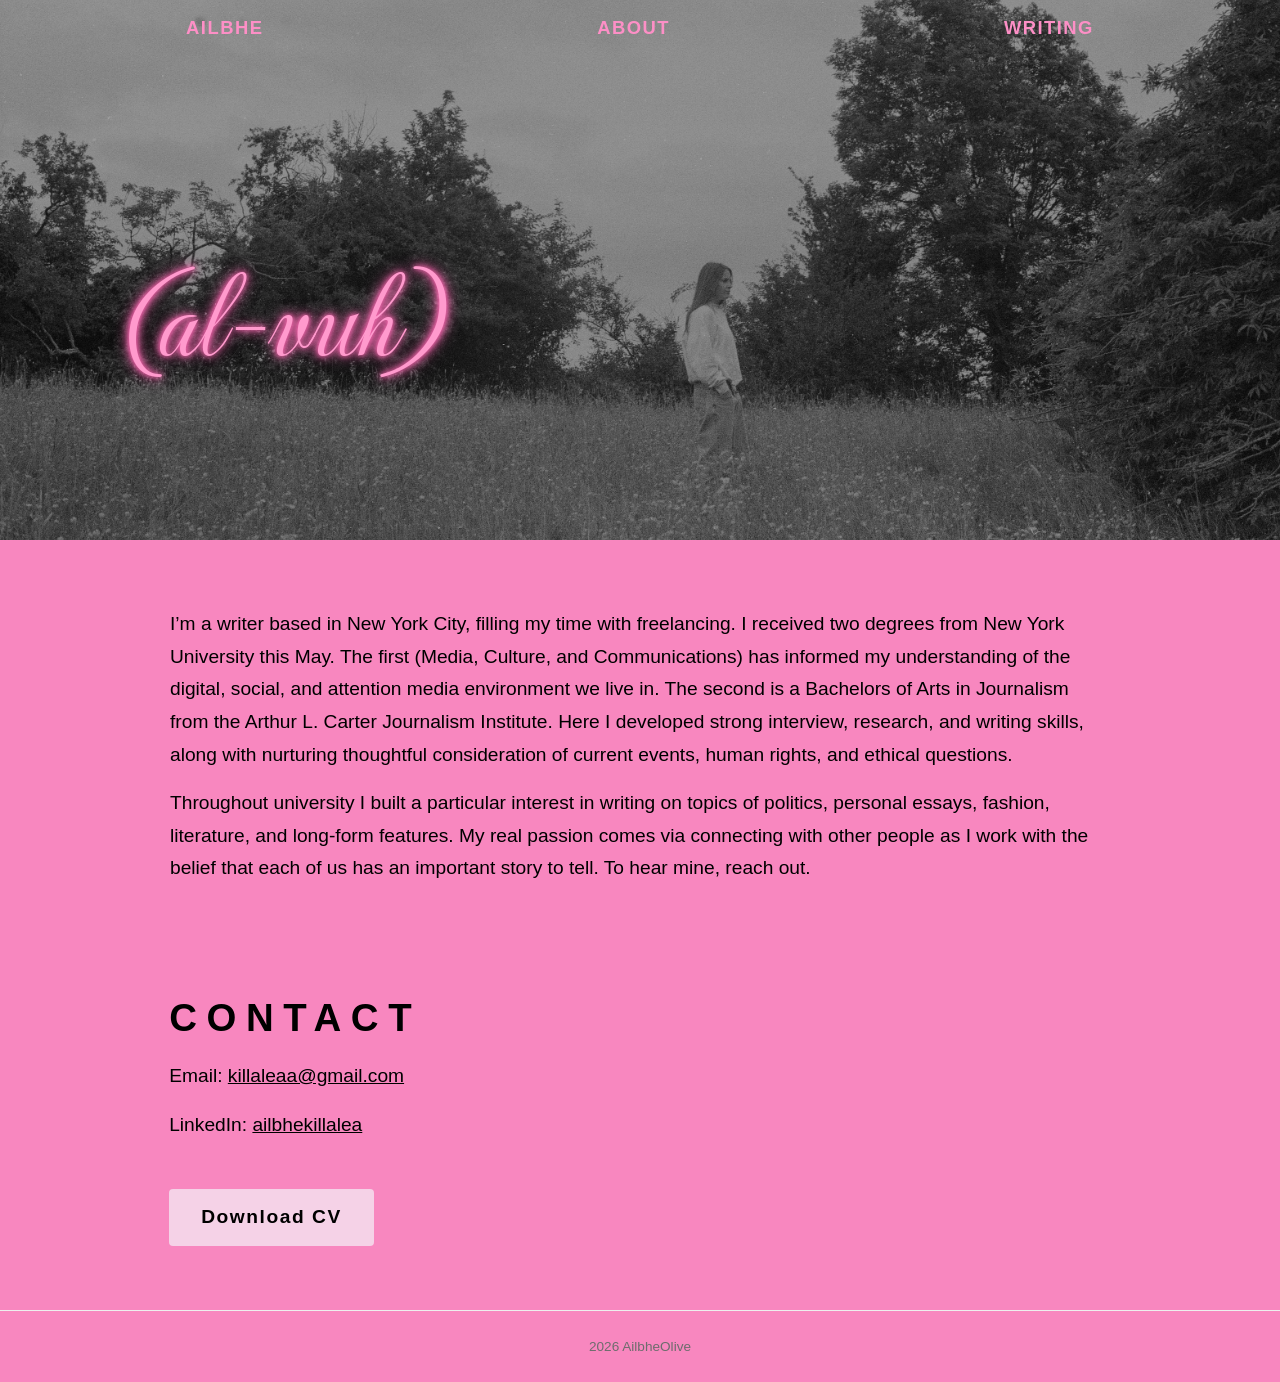
==== about.html @ fb30ef8c "About page updates" ====
<!doctype html>
<html lang="en">
  <head>
    <meta charset="UTF-8" />
    <meta name="viewport" content="width=device-width, initial-scale=1.0" />
    <title>About – Ailbhe</title>
    <link rel="stylesheet" href="css/style.css" />
    <link
      rel="stylesheet"
      href="https://fonts.googleapis.com/css2?family=Mea+Culpa&display=swap"
    />
  </head>
  <body>
    <section class="about-hero">
      <nav>
        <a href="index.html">AILBHE</a>
        <a href="about.html">ABOUT</a>
        <a href="writing.html">WRITING</a>
      </nav>

      <div class="about-hero-copy">
        <h1>(al-vuh)</h1>
      </div>
    </section>

    <main>
      <section class="about-section" aria-label="About section">
        <p>
          I’m a writer based in New York City, filling my time with freelancing.
          I received two degrees from New York University this May. The first
          (Media, Culture, and Communications) has informed my understanding of
          the digital, social, and attention media environment we live in. The
          second is a Bachelors of Arts in Journalism from the Arthur L. Carter
          Journalism Institute. Here I developed strong interview, research, and
          writing skills, along with nurturing thoughtful consideration of
          current events, human rights, and ethical questions.
        </p>
        <p>
          Throughout university I built a particular interest in writing on
          topics of politics, personal essays, fashion, literature, and
          long-form features. My real passion comes via connecting with other
          people as I work with the belief that each of us has an important
          story to tell. To hear mine, reach out.
        </p>
      </section>
      <section id="contact" class="contact-info">
        <h2 class="home">CONTACT</h2>
        <p>
          Email: <a href="mailto:killaleaa@gmail.com">killaleaa@gmail.com</a>
        </p>
        <p>
          LinkedIn:
          <a
            href="https://www.linkedin.com/in/ailbhekillalea/"
            target="_blank"
            rel="noopener"
            >ailbhekillalea</a
          >
        </p>
        <div class="cv-download">
          <a href="/assets/AilbheCV.pdf" download class="cv-button"
            >Download CV</a
          >
        </div>
      </section>
    </main>
    <footer class="site-footer">2026 AilbheOlive</footer>
  </body>
</html>
---- css/style.css ----
/* === RESET & BASE === */
:root {
  --pink-dark: #000000;
  --pink-mid: #e91e63;
  --pink-light: #ff69b4;
  --pink-medium: #a53e71;
  --gray: #ffe5f5;
  --text: #000000;
  --muted: #6d6d6d;
  --bg: #f887bf;
}
*,
*::before,
*::after {
  box-sizing: border-box;
  margin: 0;
  padding: 0;
}

body {
  font-family: "Helvetica", sans-serif;
  font-size: 1.2rem;
  background: var(--bg);
  color: var(--text);
  line-height: 1.7;
  scroll-behavior: smooth;
}

/* === NAVIGATION === */
nav.home {
  position: absolute;
}

nav {
  top: 0;
  left: 0;
  right: 0;
  z-index: 10;
  display: flex;
  justify-content: space-around;
  align-items: center;
  padding: 0.75rem 1.2rem;
  background: rgba(255, 255, 255, 0);
  font-family: "Helvetica", sans-serif;
}

nav.home a {
  color: var(--pink-light);
}

nav a {
  color: var(--pink-dark);
  font-size: 1.15rem;
  text-decoration: none;
  letter-spacing: 0.08em;
  font-weight: 600;
}

nav a:hover {
  color: var(--gray);
}

body.home nav {
  background: rgba(255, 255, 255, 0);
}

nav .site-title {
  font-size: 1.28rem;
  font-weight: bold;
  margin-right: auto;
  color: var(--pink-dark);
}

/* === MAIN CONTENT === */
main {
  max-width: 1100px;
  margin: 0 auto;
  padding: 0 1.25rem;
  position: relative;
  min-height: 70vh;
}

body.home {
  background: var(--bg);
  color: #000000;
}

.hero-area {
  position: relative;
  min-height: 100vh;
  background: url("/assets/sheep.JPG") center / cover no-repeat;
  color: #ffffff;
}

.hero-area nav {
  background: rgba(0, 0, 0, 0.35);
}

.about-hero {
  position: relative;
  min-height: 60vh;
  width: 100%;
  margin: 0;
  background: url("/assets/field.JPG") center / cover no-repeat;
  background-position: center 60%;
  color: #ffffff;
  display: flex;
  align-items: flex-start;
  justify-content: flex-start;
  text-align: center;
  padding-top: 4rem;
}

.about-hero::before {
  content: "";
  position: absolute;
  inset: 0;
  background: rgba(0, 0, 0, 0.35);
}

.about-hero nav {
  position: absolute;
  top: 0;
  left: 0;
  right: 0;
  width: 100%;
  z-index: 10;
}

.about-hero nav a {
  color: #fd8fc6;
}

.about-hero-copy {
  position: relative;
  z-index: 1;
  width: 100%;
  max-width: 1100px;
  margin: 12rem auto 0;
  padding: 0 1.25rem;
  align-self: flex-start;
}

.about-hero-copy p {
  margin: 0;
  line-height: 1.6;
  color: #ffffff;
}
.about-hero-copy h1 {
  max-width: none;
  white-space: nowrap;
  font-size: clamp(4rem, 10vw, 8rem);
  letter-spacing: 0em;
  color: #ff9acd;
  margin: 0;
  font-weight: 350;
  font-family: "Mea Culpa", cursive;
  text-shadow:
    0 0 5px #ff69b4,
    0 0 10px #ff69b4,
    0 0 15px #ff69b4;
  line-height: 0.95;
  text-align: left;
}

/* Mobile adjustments: shorter hero and show more top crop */
@media (max-width: 900px) {
  .about-hero {
    /* slightly taller but still compact on mobile; crop more top */
    min-height: 22vh;
    background-position: center 45%;
    padding-top: 1rem;
  }

  .about-hero-copy {
    margin-top: 2rem;
    padding-left: 1rem;
  }
}

/* On very wide screens keep the larger right offset the user preferred */
@media (min-width: 1400px) {
  .about-hero-copy {
    margin: 12rem 25rem 0;
  }
}

.writing-list h2 {
  font-size: clamp(2rem, 3vw, 3rem);
  letter-spacing: 0.12em;
  margin-top: 2rem;
  margin-bottom: 1rem;
}

.cv-download {
  margin-top: 3rem;
  text-align: left;
}

.cv-button {
  display: inline-block;
  padding: 0.75rem 2rem;
  background-color: #f5d2e7;
  color: #000000;
  text-decoration: none;
  border-radius: 4px;
  font-weight: 600;
  letter-spacing: 0.08em;
  transition: background-color 0.3s ease;
}

.cv-button:hover {
  background-color: #cea2c0;
}

/* ensure section-specific link styles don't override the button's no-underline */
.about-section .cv-button {
  text-decoration: none !important;
  color: #000000 !important;
}

.hero {
  position: relative;
  min-height: 100vh;
  display: flex;
  align-items: flex-end;
  justify-content: center;
  padding: 2rem 1rem 22rem;
}

/* === HERO SECTION === */
.hero {
  text-align: center;
  width: 100%;
}

.hero h1 {
  max-width: 90%;
  font-size: clamp(4.5rem, 13vw, 11rem);
  letter-spacing: 0em;
  color: #ff9acd;
  margin: 0;
  font-weight: 350;
  font-family: "Mea Culpa", cursive;
  text-shadow:
    0 0 5px #ff69b4,
    0 0 10px #ff69b4,
    0 0 15px #ff69b4;
  line-height: 0.95;
}

br.mobile-break {
  display: none;
}

h1 {
  font-size: 2.4rem;
  letter-spacing: 0.2em;
  margin-bottom: 0.6rem;
  color: var(--pink-dark);
}

h2.home {
  font-size: 2.4rem;
  letter-spacing: 0.25em;
  margin-bottom: 0.6rem;
  color: var(--pink-dark);
}

h2 {
  font-size: 1.7rem;
  margin: 2rem 0 0.5rem;
  color: var(--pink-dark);
}
h3 {
  font-size: 1.15rem;
  margin: 1.5rem 0 0.3rem;
}
p {
  margin-bottom: 1rem;
}

/* === ABOUT / CONTACT SECTIONS === */
.about-section,
.contact-info {
  color: #000000;
  padding: 1.25rem;
  margin: 3rem auto;
  max-width: 980px;
}

.about-section h2,
.contact-info h2 {
  color: var(--pink-dark);
  margin-top: 0;
}

.about-section a,
.contact-info a {
  color: #000000;
}

.about-section a:hover,
.contact-info a:hover {
  color: var(--pink-dark);
}

.about-header {
  display: flex;
  flex-wrap: wrap;
  align-items: center;
  gap: 1.5rem;
  margin-bottom: 2rem;
}
.about-header img {
  width: 130px;
  height: 130px;
  border-radius: 50%;
  object-fit: cover;
  border: 3px solid var(--pink-mid);
}

.contact-info {
  padding: 1rem 1.2rem;
  margin: 3rem auto;
  max-width: 980px;
}

.contact-info h2 {
  margin-top: 0;
  color: var(--pink-dark);
}

.contact-info a {
  color: var(--pink-dark);
}

.writing-list a {
  display: block;
  color: #000000;
  text-decoration: none;
  text-transform: uppercase;
  font-weight: 700;
  margin-bottom: 0.75rem;
}

.writing-list a:hover {
  color: var(--pink-mid);
}

.writing-list img {
  width: 60%;
  max-width: 400px;
  height: auto;
  display: block;
  margin: 2rem 0;
}

/* === FOOTER === */
.site-footer {
  text-align: center;
  padding: 1.5rem;
  font-size: 0.85rem;
  color: var(--muted);
  margin-top: 2.5rem;
  border-top: 1px solid #eee;
}

/* === RESPONSIVE LAYOUT === */
@media (max-width: 900px) {
  body {
    font-size: 1rem;
  }

  nav {
    flex-wrap: wrap;
    justify-content: center;
    gap: 0.7rem;
    padding: 1rem 1rem;
  }

  nav a {
    font-size: 1rem;
  }

  .hero-area {
    background-attachment: scroll;
    background-position: center center;
  }

  .hero {
    min-height: calc(100vh - 80px);
    padding: 1.5rem 1rem;
  }

  .about-section,
  .contact-info,
  .cv-section,
  .post-content {
    padding: 1rem;
    margin: 2rem 0.75rem;
    max-width: 100%;
  }

  .cv-item {
    flex-direction: column;
    align-items: flex-start;
    gap: 0.5rem;
  }
}

@media (max-width: 600px) {
  body {
    font-size: 0.95rem;
  }
  .about-hero-copy h1 {
    max-width: none;
    white-space: nowrap;
    font-size: clamp(2rem, 10vw, 8rem);
    letter-spacing: 0em;
    color: #ff9acd;
    margin: 4rem 3rem 0;
    font-weight: 350;
    font-family: "Mea Culpa", cursive;
    text-shadow:
      0 0 5px #ff69b4,
      0 0 10px #ff69b4,
      0 0 15px #ff69b4;
    line-height: 0.95;
    text-align: left;
  }

  nav {
    padding: 0.85rem 0.85rem;
  }

  nav a {
    font-size: 0.95rem;
    padding: 0.4rem 0.5rem;
  }

  .hero {
    align-items: flex-end;
    padding: 4rem 1rem 12rem;
    min-height: calc(100vh - 80px);
  }

  .hero h1 {
    font-size: clamp(7rem, 18vw, 5.5rem);
    max-width: 100%;
    white-space: normal;
  }

  br.mobile-break {
    display: block;
  }

  .about-section,
  .contact-info,
  .cv-section,
  .post-content {
    margin: 1.5rem 0.65rem;
  }

  .site-footer {
    padding: 1.5rem;
    margin-top: 3rem;
  }
}
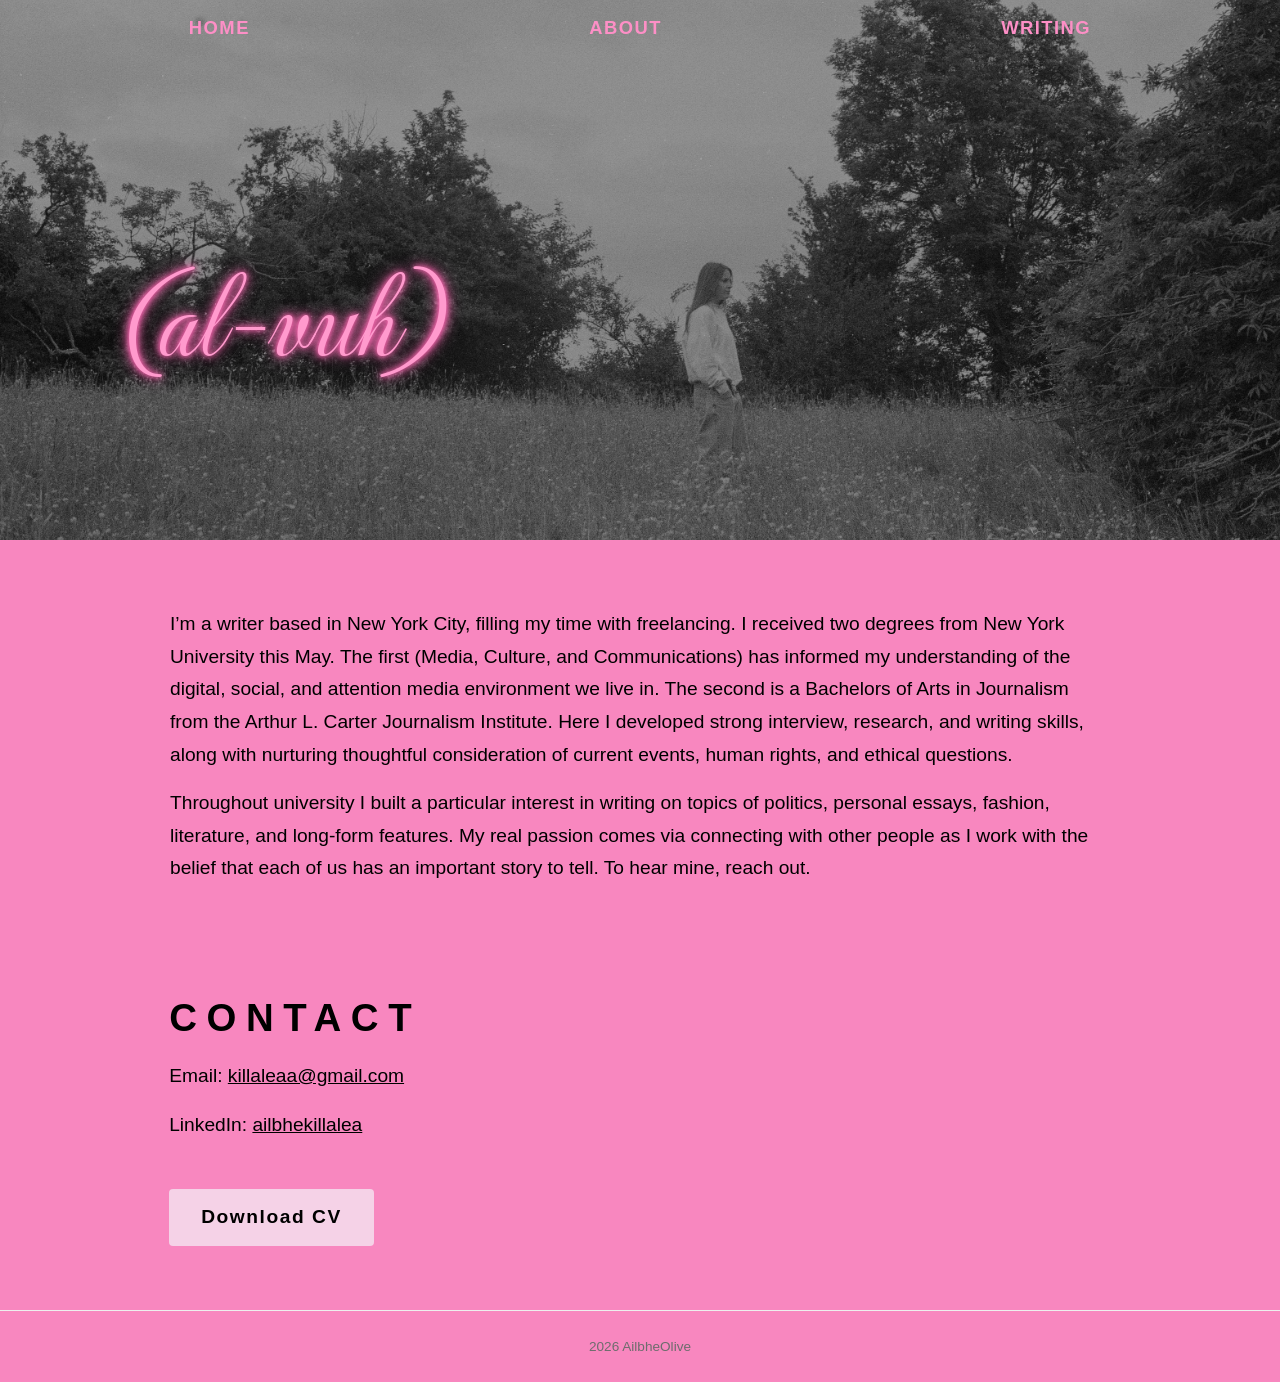
==== commit 6ee3bcdd: "Update navbar home" ====
--- a/about.html
+++ b/about.html
@@ -13,7 +13,7 @@
   <body>
     <section class="about-hero">
       <nav>
-        <a href="index.html">AILBHE</a>
+        <a href="index.html">HOME</a>
         <a href="about.html">ABOUT</a>
         <a href="writing.html">WRITING</a>
       </nav>
